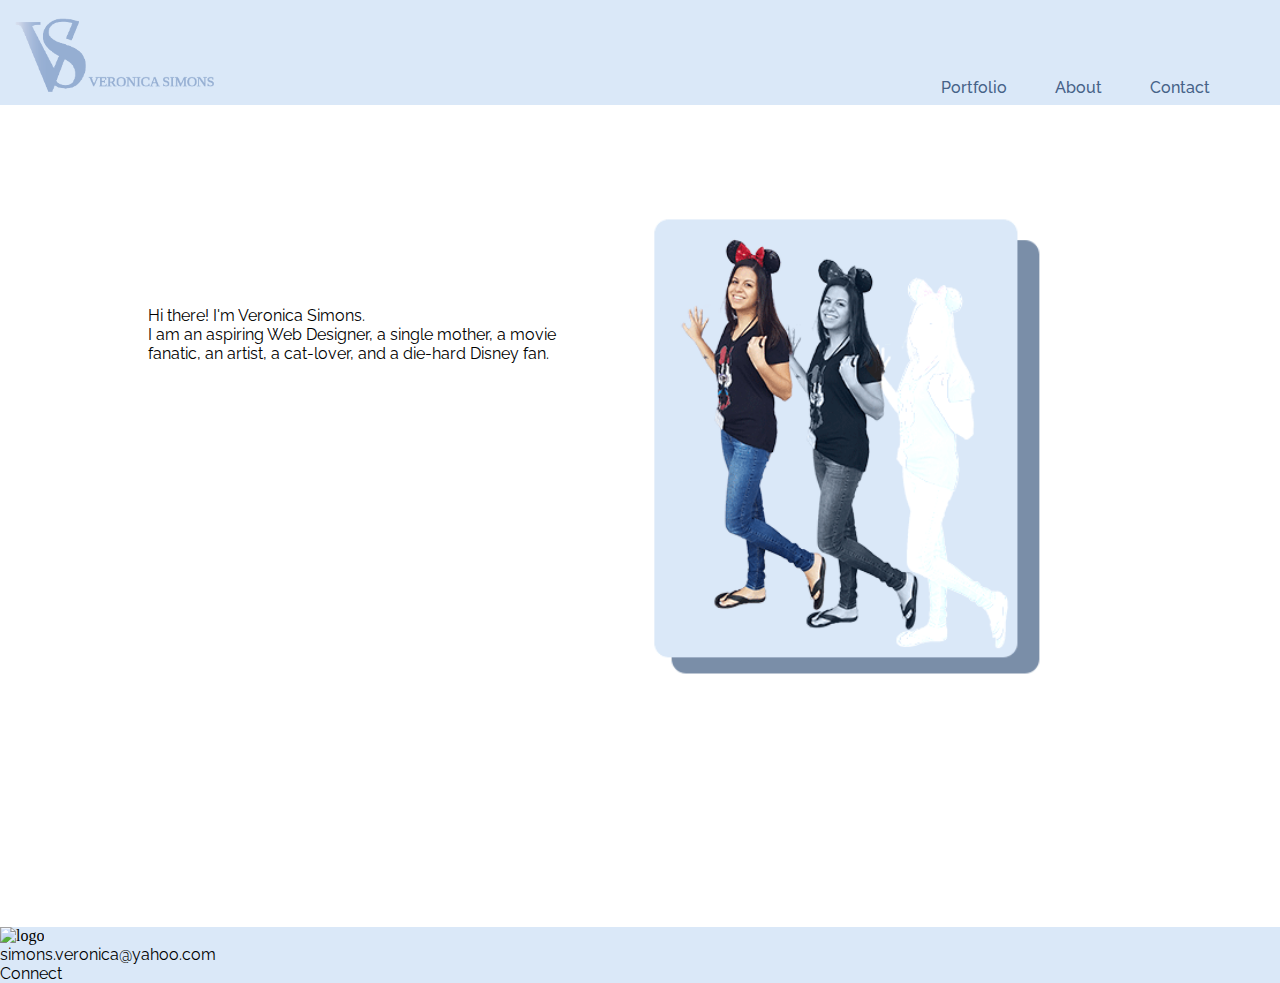
==== index.html @ f8943b0d "Added footer and some css styling for homepage" ====
<!DOCTYPE html>
<html lang="en" dir="ltr">
  <head>
    <meta charset="utf-8">
    <title>Veronica Simons' Website</title>

    <!--Stylesheet----------------------------->
    <link href="css/styles.css" type="text/css" rel="stylesheet" />

    <!--Favicon-------------------------------->
    <link rel="icon" type="image/ico" href="images/vs-icon.ico" />
    <link rel="icon" type="image/png" href="images/vs-icon.png" />

    <!--FontAwesome-------------------------------->
    <script defer src="https://use.fontawesome.com/releases/v5.15.2/js/all.js" integrity="sha384-vuFJ2JiSdUpXLKGK+tDteQZBqNlMwAjhZ3TvPaDfN9QmbPb7Q8qUpbSNapQev3YF" crossorigin="anonymous"></script>

    <!--Google Fonts-------------------------------->
    <link rel="preconnect" href="https://fonts.gstatic.com">
    <link href="https://fonts.googleapis.com/css2?family=Pacifico&family=Raleway:ital,wght@0,400;0,500;0,600;0,700;0,800;1,800&family=Tinos&display=swap" rel="stylesheet">

  </head>

  <body>
    <header>
      <div class="logo-top">
        <a href="index.html"><img src="images/simons-logo2.png" alt="logo" title="VS Logo" width="200" /></a>
      </div>

      <nav class="menu">
        <ul>
          <li class="menu-item"><a href="portfolio.html">Portfolio</a>
            <ul class="sub-menu">
              <li class="menu-item"><a href="illustrator.html">Illustrator</a></li>
              <li class="menu-item"><a href="photoshop.html">Photoshop</a></li>
              <li class="menu-item"><a href="indesign.html">InDesign</a></li>
            </ul>
          </li>
          <li class="menu-item"><a href="about.html">About</a></li>
          <li class="menu-item"><a href="contact.html">Contact</a></li>
        </ul>
      </nav>
    </header>

    <main>
      <div class="container">
        <section>
          <div class="me-right-half">
            <img src="images/me-home.png" alt="Me" title="Me">
          </div>

          <div class="left-half">
            <p>Hi there! I'm Veronica Simons. <br />
              I am an aspiring Web Designer, a single mother, a movie fanatic, an artist, a cat-lover, and a die-hard Disney fan.
            </p>
          </div>

        </section>
      </div> <!--container------->

    </main>


    <footer>
      <img src="images/vs.png" alt="logo" title="VS" width="40">

      <p>simons.veronica@yahoo.com</p>
      <p>Connect</p>
    </footer>

  </body>
</html>
---- css/styles.css ----
/*Universal Styling*****************/

* {
  margin:0;
  padding:0;
  border:0;
}

h1 {
  font-family: 'Pacifico', cursive;
}

p,
a {
  font-family: 'Raleway', sans-serif;
}

.container {
    max-width: 1024px;
    margin: auto;
}

main {
    min-height: 80vh;
    margin: 4%;
}

 /*Header Styling*******************/

header {
    background-color: #DAE8F8;
    padding: 18px 15px 2px;
}

.logo-top {
    display: inline-block;
    width: 30%;
}

header nav {
    display: inline-block;
    width: 67%;
    text-align: right;
}


/*Menu Styling***********************/

.menu ul {
    list-style: none;
}

.menu >ul >li {
    display: inline-block;
    margin-bottom: 1px;
    position: relative;
    vertical-align: top;
}

.menu ul li a {
    color: #466288;
    display: block;
    margin: 0px 20px;
    padding: 0px 2px 5px;
    text-decoration: none;
    font-weight: 500;
    transition: .2s;
}

.menu ul li a:hover {
    color: #f2985b;
    transition: .2s
}

.sub-menu {
    display: none;
}

.menu-item:hover .sub-menu {
    display: block;
    position: absolute;
    width: 100%;
    padding: 7px 8px 5px 1px;
    top: 27px;
    background: #dae8f8;
}

header nav a:hover {
    border-bottom: 2px solid #f2985b;
    transition: .2s;
}

/*Homepage Styling*************************/

.me-right-half,
.left-half {
    width: 45%;
    display: inline-block;
}

.me-right-half img {
    width: 100%;
}

.left-half {
    vertical-align: top;
    padding: 150px 20px;
    float: left;
}

/*Footer Styling******************************/

footer {
    background: #dae8f8;
}
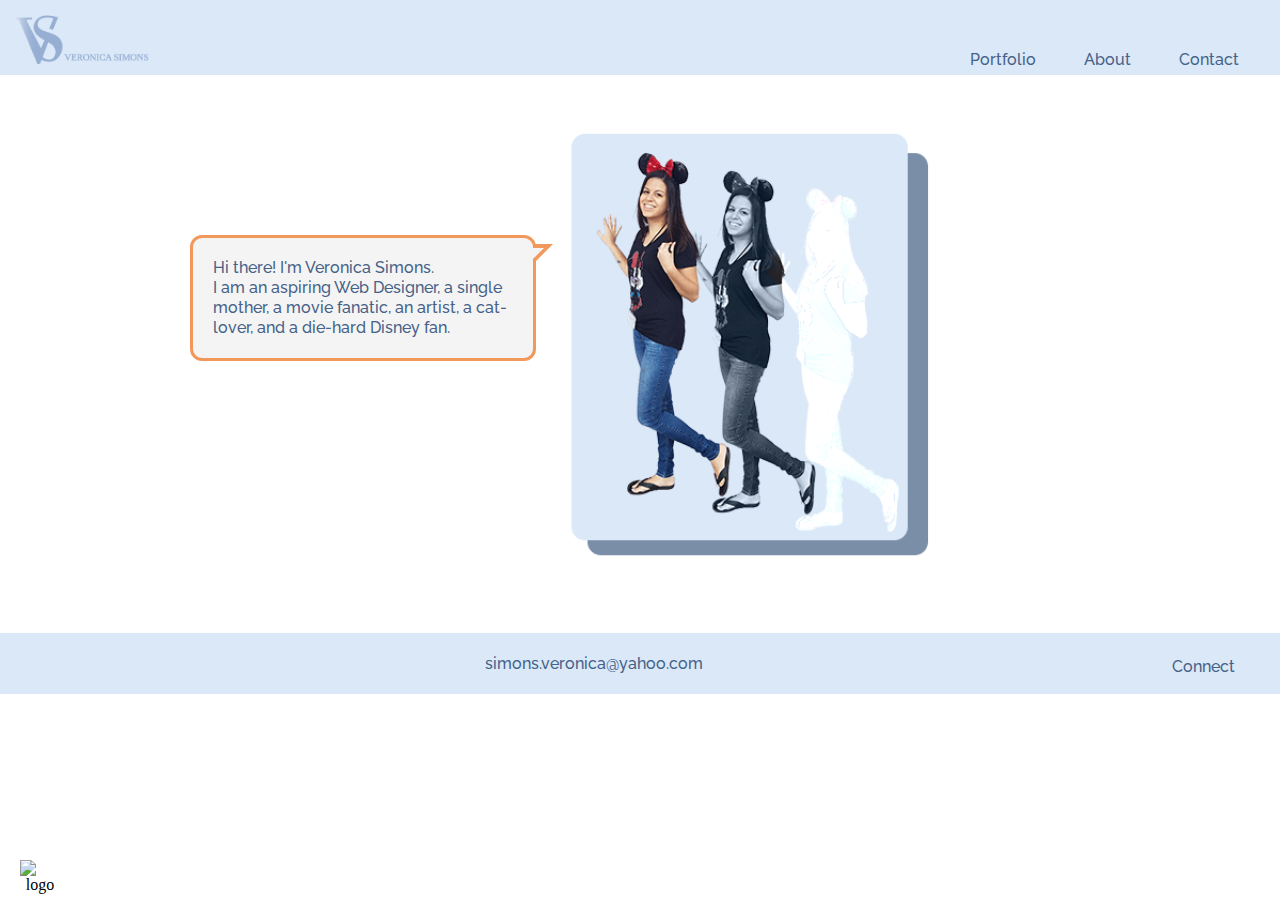
==== commit 023bf2d8: "Added speech bubble" ====
--- a/index.html
+++ b/index.html
@@ -28,7 +28,7 @@
 
       <nav class="menu">
         <ul>
-          <li class="menu-item"><a href="portfolio.html">Portfolio</a>
+          <li class="menu-item"><a href="portfolio.html">Portfolio <i class="fas fa-angle-down"></i></a>
             <ul class="sub-menu">
               <li class="menu-item"><a href="illustrator.html">Illustrator</a></li>
               <li class="menu-item"><a href="photoshop.html">Photoshop</a></li>
@@ -45,13 +45,13 @@
       <div class="container">
         <section>
           <div class="me-right-half">
-            <img src="images/me-home.png" alt="Me" title="Me">
+            <img src="images/me-home.png" alt="Me" title="Me"/>
           </div>
 
           <div class="left-half">
-            <p>Hi there! I'm Veronica Simons. <br />
-              I am an aspiring Web Designer, a single mother, a movie fanatic, an artist, a cat-lover, and a die-hard Disney fan.
-            </p>
+            <div class="box sb1">Hi there! I'm Veronica Simons. <br />
+            I am an aspiring Web Designer, a single mother, a movie fanatic, an artist, a cat-lover, and a die-hard Disney fan.
+            </div>
           </div>
 
         </section>
@@ -61,10 +61,16 @@
 
 
     <footer>
-      <img src="images/vs.png" alt="logo" title="VS" width="40">
+      <div class="bottom">
 
-      <p>simons.veronica@yahoo.com</p>
-      <p>Connect</p>
+        <img class="logo-bottom" src="images/vs.png" alt="logo" title="VS" width="40"/>
+        <p class="email">simons.veronica@yahoo.com</p>
+        <p class="connect">Connect
+          <a href="https://www.linkedin.com/in/veronica-simons-69b421a3/" target="_blank"><i class="fab fa-linkedin"></i></a>
+          <a href="https://www.pinterest.com/roni318/_saved/" target="_blank"><i class="fab fa-pinterest-square"></i></a>
+          <a href="https://www.instagram.com/ronii_s/" target="_blank"><i class="fab fa-instagram-square"></i></a>
+        </p>
+      </div>
     </footer>
 
   </body>
--- a/css/styles.css
+++ b/css/styles.css
@@ -16,100 +16,191 @@
 }
 
 .container {
-    max-width: 1024px;
-    margin: auto;
-}
-
-main {
-    min-height: 80vh;
-    margin: 4%;
-}
+  max-width: 950px;
+  margin: 0 auto;
+  padding-top: 75px;
+}
+
 
  /*Header Styling*******************/
 
 header {
-    background-color: #DAE8F8;
-    padding: 18px 15px 2px;
+  background-color: #DAE8F8;
+  padding: 15px 15px 0px;
+  position: fixed;
+  width: 100%;
 }
 
 .logo-top {
-    display: inline-block;
-    width: 30%;
+  display: inline-block;
+  width: 30%;
+}
+
+.logo-top img {
+  width: 35%;
 }
 
 header nav {
-    display: inline-block;
-    width: 67%;
-    text-align: right;
+  display: inline-block;
+  width: 67%;
+  text-align: right;
 }
 
 
 /*Menu Styling***********************/
 
 .menu ul {
-    list-style: none;
+  list-style: none;
 }
 
 .menu >ul >li {
-    display: inline-block;
-    margin-bottom: 1px;
-    position: relative;
-    vertical-align: top;
+  display: inline-block;
+  margin-bottom: 1px;
+  position: relative;
+  vertical-align: top;
 }
 
 .menu ul li a {
-    color: #466288;
-    display: block;
-    margin: 0px 20px;
-    padding: 0px 2px 5px;
-    text-decoration: none;
-    font-weight: 500;
-    transition: .2s;
+  color: #466288;
+  display: inline-block;
+  margin: 0px 20px;
+  padding: 0px 2px 5px;
+  text-decoration: none;
+  font-weight: 500;
+  transition: .2s;
 }
 
 .menu ul li a:hover {
-    color: #f2985b;
-    transition: .2s
+  color: #f2985b;
+  transition: .2s
 }
 
 .sub-menu {
-    display: none;
+  display: none;
 }
 
 .menu-item:hover .sub-menu {
-    display: block;
-    position: absolute;
-    width: 100%;
-    padding: 7px 8px 5px 1px;
-    top: 27px;
-    background: #dae8f8;
+  display: block;
+  position: absolute;
+  width: 100%;
+  padding: 0px 8px 5px 1px;
+  top: 36px;
+  background: #dae8f8;
 }
 
 header nav a:hover {
-    border-bottom: 2px solid #f2985b;
-    transition: .2s;
+  border-bottom: 2px solid #f2985b;
+  transition: .2s;
+}
+
+.menu svg {
+  position: relative;
+  top: 2px;
+  left: 1px;
 }
 
 /*Homepage Styling*************************/
 
 .me-right-half,
 .left-half {
-    width: 45%;
-    display: inline-block;
+  width: 45%;
+  display: inline-block;
 }
 
 .me-right-half img {
-    width: 100%;
+  width: 100%;
 }
 
 .left-half {
-    vertical-align: top;
-    padding: 150px 20px;
-    float: left;
+  padding: 110px 25px;
+  float: left;
+  width: 35%;
+  line-height: 20px;
+}
+
+/*Speech Bubble Styling*************************/
+
+.box {
+  width: 300px;
+  margin: 50px auto;
+  background: #f5f4f4;
+  padding: 20px;
+  text-align: left;
+  font-weight: 500;
+  color: #466288;
+  font-family: 'Raleway', sans-serif;
+  position: relative;
+  border-color: #f2985b;
+  border-width: medium;
+  border-style: solid;
+  border-radius: 12px;
+}
+
+.sb1:before {
+  content: " ";
+  width: 0px;
+  height: 0px;
+  position: absolute;
+  border-left: 10px solid #f2985b;
+  border-right: 10px solid transparent;
+  border-top: 10px solid #f2985b;
+  border-bottom: 10px solid transparent;
+  right: -20px;
+  top: 6px;
+}
+
+.sb1:after {
+  content: " ";
+  width: 0px;
+  height: 0px;
+  position: absolute;
+  border-left: 7px solid #f5f4f4;
+  border-right: 7px solid transparent;
+  border-top: 7px solid #f5f4f4;
+  border-bottom: 7px solid transparent;
+  right: -11px;
+  top: 10px;
 }
 
 /*Footer Styling******************************/
 
 footer {
-    background: #dae8f8;
-}
+  background: #dae8f8;
+  width: 100%;
+}
+
+footer p {
+  display: inline-block;
+  text-align: center;
+  color: #466288;
+  font-weight: 500;
+}
+
+footer a {
+  color: #466288;
+  margin: 0 5px;
+  font-size: 19px;
+  transition: .2s;
+}
+
+footer a:hover {
+  color: #f2985b;
+  transition: .2s;
+}
+
+.bottom {
+  text-align: center;
+  padding: 21px 15px;
+}
+
+.logo-bottom {
+  float: left;
+  position: absolute;
+  left: 20px;
+  bottom: 2px;
+  padding: 4px 0px;
+}
+
+.connect {
+  float: right;
+}
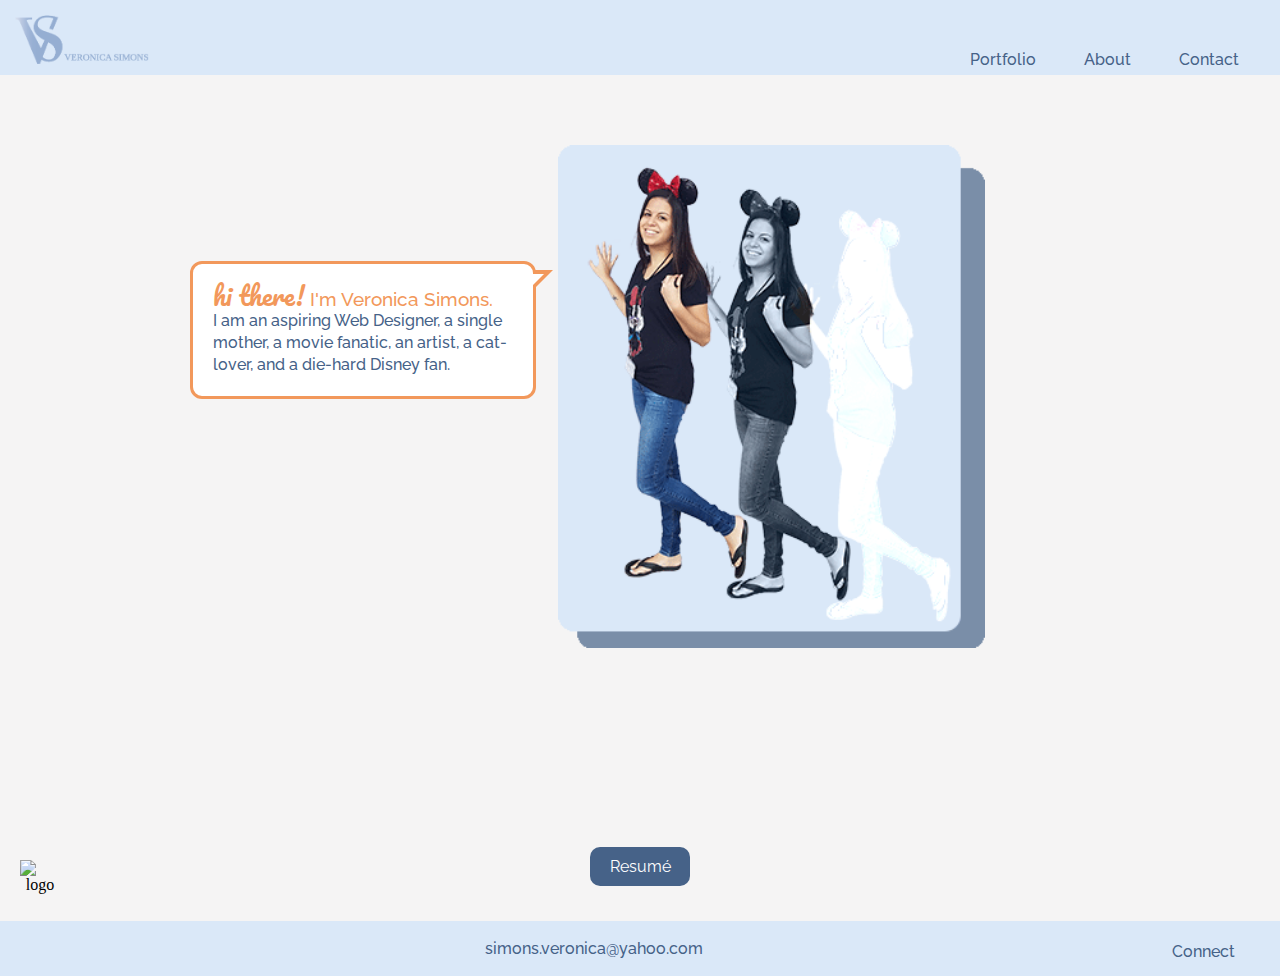
==== commit 577bcbef: "Updated Head and Header to every page" ====
--- a/index.html
+++ b/index.html
@@ -49,13 +49,17 @@
           </div>
 
           <div class="left-half">
-            <div class="box sb1">Hi there! I'm Veronica Simons. <br />
+            <div class="box sb1"><span>hi there!</span> I'm Veronica Simons. <br />
             I am an aspiring Web Designer, a single mother, a movie fanatic, an artist, a cat-lover, and a die-hard Disney fan.
             </div>
           </div>
 
         </section>
       </div> <!--container------->
+
+      <div class="button">
+        <p>Resumé</p>
+      </div>
 
     </main>
 
--- a/css/styles.css
+++ b/css/styles.css
@@ -18,9 +18,13 @@
 .container {
   max-width: 950px;
   margin: 0 auto;
-  padding-top: 75px;
-}
-
+  padding-top: 110px;
+  min-height: 78vh;
+}
+
+main {
+  background-color: #f5f4f4;
+}
 
  /*Header Styling*******************/
 
@@ -83,8 +87,8 @@
   display: block;
   position: absolute;
   width: 100%;
-  padding: 0px 8px 5px 1px;
-  top: 36px;
+  padding: 5px 1px 8px 0px;
+  top: 25px;
   background: #dae8f8;
 }
 
@@ -99,31 +103,12 @@
   left: 1px;
 }
 
-/*Homepage Styling*************************/
-
-.me-right-half,
-.left-half {
-  width: 45%;
-  display: inline-block;
-}
-
-.me-right-half img {
-  width: 100%;
-}
-
-.left-half {
-  padding: 110px 25px;
-  float: left;
-  width: 35%;
-  line-height: 20px;
-}
-
 /*Speech Bubble Styling*************************/
 
 .box {
   width: 300px;
-  margin: 50px auto;
-  background: #f5f4f4;
+  margin: 41px auto;
+  background: #ffffff;
   padding: 20px;
   text-align: left;
   font-weight: 500;
@@ -134,6 +119,7 @@
   border-width: medium;
   border-style: solid;
   border-radius: 12px;
+  line-height: 22px;
 }
 
 .sb1:before {
@@ -154,14 +140,57 @@
   width: 0px;
   height: 0px;
   position: absolute;
-  border-left: 7px solid #f5f4f4;
+  border-left: 7px solid #fff;
   border-right: 7px solid transparent;
-  border-top: 7px solid #f5f4f4;
+  border-top: 7px solid #fff;
   border-bottom: 7px solid transparent;
   right: -11px;
   top: 10px;
 }
 
+.box:first-line {
+  color: #f2985b;
+  font-size: 19px;
+}
+
+span {
+  font-family: 'pacifico';
+  font-size: 26px;
+}
+
+/*Homepage Styling*************************/
+
+.me-right-half,
+.left-half {
+  width: 45%;
+  display: inline-block;
+}
+
+.me-right-half img {
+  width: 100%;
+  padding: 35px 0 0 10px;
+}
+
+.left-half {
+  padding: 110px 25px;
+  float: left;
+  width: 35%;
+}
+
+.button {
+  padding: 35px 0;
+}
+
+.button p {
+    margin: 0 auto;
+    text-align: center;
+    max-width: 60px;
+    background-color: #466288;
+    color: white;
+    padding: 10px 20px;
+    border-radius: 10px;
+}
+
 /*Footer Styling******************************/
 
 footer {
@@ -190,7 +219,7 @@
 
 .bottom {
   text-align: center;
-  padding: 21px 15px;
+  padding: 18px 15px;
 }
 
 .logo-bottom {
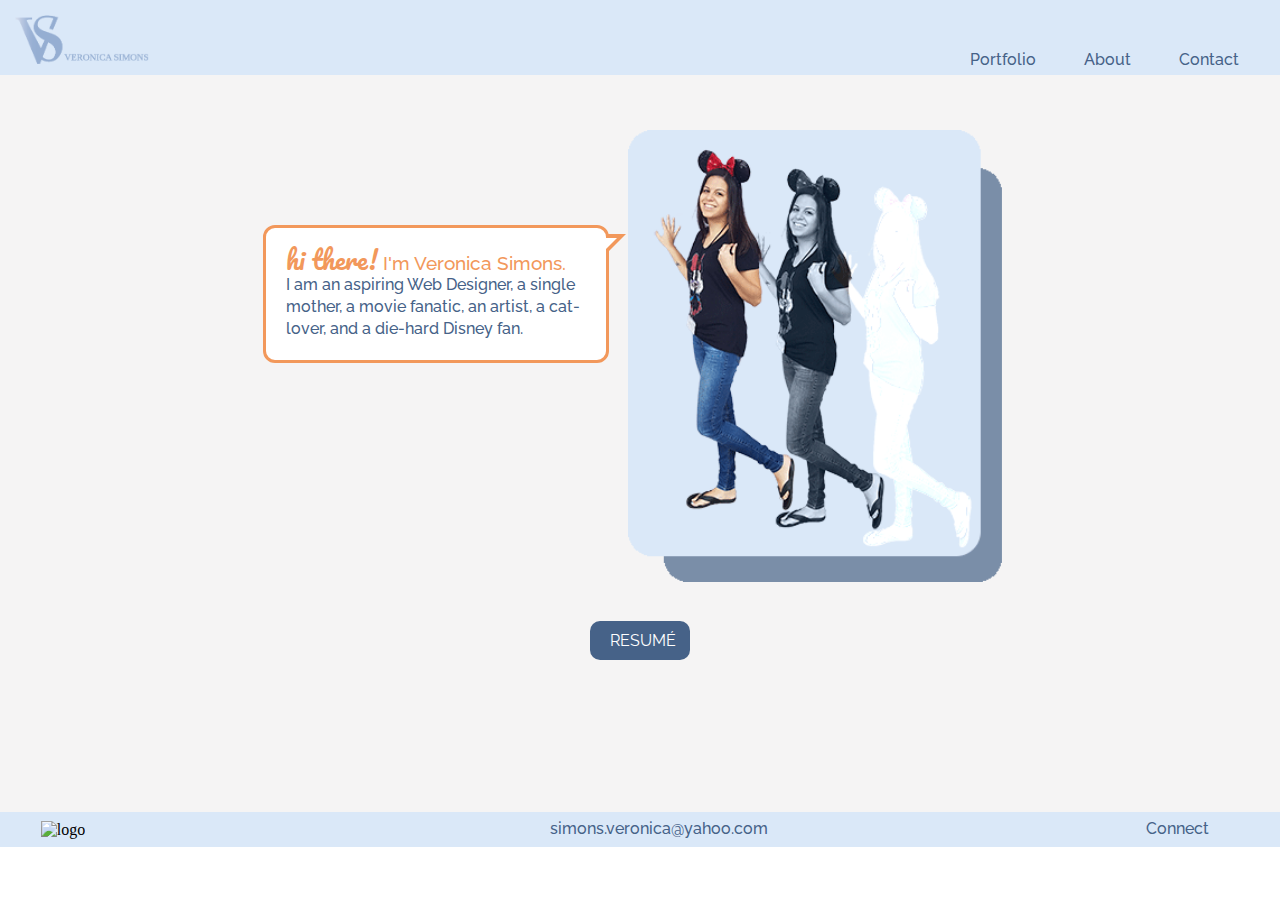
==== commit 3a180884: "Added images and footer" ====
--- a/index.html
+++ b/index.html
@@ -55,25 +55,30 @@
           </div>
 
         </section>
+
+        <div class="button">
+          <p>Resumé</p>
+        </div>
+
       </div> <!--container------->
-
-      <div class="button">
-        <p>Resumé</p>
-      </div>
 
     </main>
 
 
     <footer>
       <div class="bottom">
+        <div class="logo-bottom">
+          <img src="images/vs.png" alt="logo" title="VS" width="40"/>
+        </div>
 
-        <img class="logo-bottom" src="images/vs.png" alt="logo" title="VS" width="40"/>
-        <p class="email">simons.veronica@yahoo.com</p>
-        <p class="connect">Connect
-          <a href="https://www.linkedin.com/in/veronica-simons-69b421a3/" target="_blank"><i class="fab fa-linkedin"></i></a>
-          <a href="https://www.pinterest.com/roni318/_saved/" target="_blank"><i class="fab fa-pinterest-square"></i></a>
-          <a href="https://www.instagram.com/ronii_s/" target="_blank"><i class="fab fa-instagram-square"></i></a>
-        </p>
+          <p class="email">simons.veronica@yahoo.com</p>
+          
+          <p class="connect">Connect
+            <a href="https://www.linkedin.com/in/veronica-simons-69b421a3/" target="_blank"><i class="fab fa-linkedin"></i></a>
+            <a href="https://www.pinterest.com/roni318/_saved/" target="_blank"><i class="fab fa-pinterest-square"></i></a>
+            <a href="https://www.instagram.com/ronii_s/" target="_blank"><i class="fab fa-instagram-square"></i></a>
+          </p>
+
       </div>
     </footer>
 
--- a/css/styles.css
+++ b/css/styles.css
@@ -1,4 +1,4 @@
-/*Universal Styling*****************/
+/*Universal Styling****************************************************/
 
 * {
   margin:0;
@@ -8,6 +8,7 @@
 
 h1 {
   font-family: 'Pacifico', cursive;
+  color: #f2985b;
 }
 
 p,
@@ -102,6 +103,53 @@
   top: 2px;
   left: 1px;
 }
+
+/*Footer Styling******************************/
+
+footer {
+  background: #dae8f8;
+  width: 100%;
+}
+
+footer p {
+  display: inline-block;
+  text-align: center;
+  color: #466288;
+  font-weight: 500;
+  width: 30%;
+}
+
+footer a {
+  color: #466288;
+  margin: 0 5px;
+  font-size: 19px;
+  transition: .2s;
+}
+
+footer a:hover {
+  color: #f2985b;
+  transition: .2s;
+}
+
+.bottom {
+  text-align: center;
+  padding: 4px 0px;
+}
+
+.logo-bottom {
+  padding: 4px 0px;
+  width: 33%;
+  display: inline-block;
+  text-align: left;
+  vertical-align: middle;
+}
+
+.connect {
+  float: none;
+  text-align: right;
+}
+
+/*Home-page-Styling**************************************************/
 
 /*Speech Bubble Styling*************************/
 
@@ -158,23 +206,25 @@
   font-size: 26px;
 }
 
-/*Homepage Styling*************************/
-
-.me-right-half,
+/*Main-Homepage Styling*************************/
+
+.me-right-half, .left-half {
+  display: inline-block;
+  width: 45%;
+  margin-right: 70px;
+}
+
+.me-right-half img {
+  width: 90%;
+  padding: 20px 0 0 10px;
+}
+
 .left-half {
-  width: 45%;
-  display: inline-block;
-}
-
-.me-right-half img {
-  width: 100%;
-  padding: 35px 0 0 10px;
-}
-
-.left-half {
-  padding: 110px 25px;
+  padding: 74px 25px;
   float: left;
   width: 35%;
+  position: relative;
+  left: 73px;
 }
 
 .button {
@@ -182,54 +232,87 @@
 }
 
 .button p {
-    margin: 0 auto;
-    text-align: center;
-    max-width: 60px;
-    background-color: #466288;
-    color: white;
-    padding: 10px 20px;
-    border-radius: 10px;
-}
-
-/*Footer Styling******************************/
-
-footer {
-  background: #dae8f8;
-  width: 100%;
-}
-
-footer p {
-  display: inline-block;
+  margin: 0 auto;
   text-align: center;
-  color: #466288;
-  font-weight: 500;
-}
-
-footer a {
-  color: #466288;
-  margin: 0 5px;
-  font-size: 19px;
-  transition: .2s;
-}
-
-footer a:hover {
-  color: #f2985b;
-  transition: .2s;
-}
-
-.bottom {
-  text-align: center;
-  padding: 18px 15px;
-}
-
-.logo-bottom {
+  max-width: 60px;
+  background-color: #466288;
+  color: white;
+  padding: 10px 20px;
+  border-radius: 10px;
+  text-transform: uppercase;
+}
+
+/*Contact-page-Styling**************************************************/
+
+/*Main-Contact Page Styling*************************/
+
+.me-righthalf-contact,
+.left-half-contact {
+  width: 45%;
+  display: inline-block;
+}
+
+.me-righthalf-contact {
+  float: right;
+}
+
+.me-righthalf-contact img {
+  width: 85%;
+  padding: 28px 0 35px 10px;
+}
+
+.left-half-contact {
+  padding: 9px 5px;
   float: left;
-  position: absolute;
-  left: 20px;
-  bottom: 2px;
-  padding: 4px 0px;
-}
-
-.connect {
-  float: right;
-}
+  width: 40%;
+  margin-left: 65px;
+}
+
+.contact-section h1 {
+  padding: 0px 0px 15px;
+  font-size: 35px;
+}
+
+/*Contact Form Styling*************************/
+
+.label_input_wrap {
+  display:block;
+  padding-bottom: 4px;
+}
+
+.contact-form input,
+.contact-form textarea {
+  border: 1px solid #7a8ea8;
+  padding: 8px 11px;
+  border-radius: 4px;
+}
+
+.contact-form {
+  max-width: 500px;
+  color: #466288;
+  font-weight: 500;
+  font-family: 'Raleway';
+}
+
+.contact-form div {
+  margin-bottom: 10px;
+}
+
+.contact-form p {
+  padding-bottom: 4px;
+}
+
+textarea {
+  font-family: 'Raleway';
+}
+
+.submit input {
+  background: #466288;
+  color: white;
+  font-family: 'Raleway';
+  padding: 7px 16px;
+  font-size: 15px;
+  font-weight: 500;
+  border-radius: 4px;
+  text-transform: uppercase;
+}
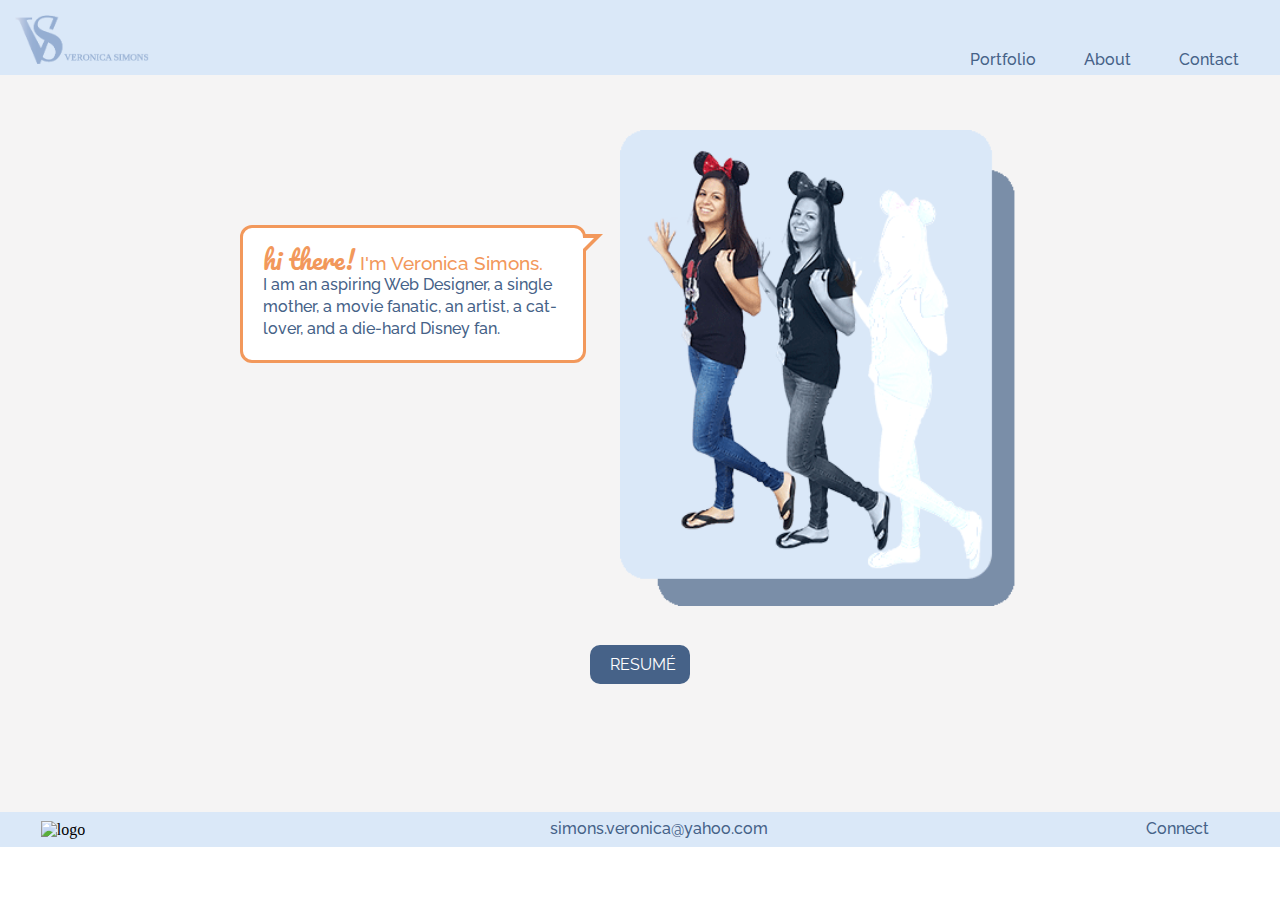
==== commit a6f51efb: "Added images to ai, ps, and id pages" ====
--- a/index.html
+++ b/index.html
@@ -17,6 +17,11 @@
     <!--Google Fonts-------------------------------->
     <link rel="preconnect" href="https://fonts.gstatic.com">
     <link href="https://fonts.googleapis.com/css2?family=Pacifico&family=Raleway:ital,wght@0,400;0,500;0,600;0,700;0,800;1,800&family=Tinos&display=swap" rel="stylesheet">
+
+    <!--Scripts-------------------------------->
+    <script src="scripts/scripts.js" type="text/javascript"></script>
+    <!--Lightbox-------------------------------->
+    <link href="lightbox/src/css/lightbox.css" rel="stylesheet" />
 
   </head>
 
@@ -72,7 +77,7 @@
         </div>
 
           <p class="email">simons.veronica@yahoo.com</p>
-          
+
           <p class="connect">Connect
             <a href="https://www.linkedin.com/in/veronica-simons-69b421a3/" target="_blank"><i class="fab fa-linkedin"></i></a>
             <a href="https://www.pinterest.com/roni318/_saved/" target="_blank"><i class="fab fa-pinterest-square"></i></a>
@@ -82,5 +87,6 @@
       </div>
     </footer>
 
+    <script src="lightbox/src/js/lightbox.js"></script>
   </body>
 </html>
--- a/css/styles.css
+++ b/css/styles.css
@@ -11,13 +11,22 @@
   color: #f2985b;
 }
 
+h2 {
+  color: #f2985b;
+  font-family: 'Raleway', sans-serif;
+  text-transform: uppercase;
+  text-align: center;
+  padding-bottom: 20px;
+  letter-spacing: 1px;
+}
+
 p,
 a {
   font-family: 'Raleway', sans-serif;
 }
 
 .container {
-  max-width: 950px;
+  max-width: 1000px;
   margin: 0 auto;
   padding-top: 110px;
   min-height: 78vh;
@@ -229,11 +238,13 @@
 
 .button {
   padding: 35px 0;
+  max-width: 20%;
+  margin: 0 auto;
+  text-align: center;
 }
 
 .button p {
   margin: 0 auto;
-  text-align: center;
   max-width: 60px;
   background-color: #466288;
   color: white;
@@ -242,6 +253,66 @@
   text-transform: uppercase;
 }
 
+.button a {
+  background-color: #466288;
+  color: white;
+  text-decoration: none;
+  padding: 10px 20px;
+  border-radius: 10px;
+  text-transform: uppercase;
+}
+
+/*Illustrator/Photoshop/InDesign-page-Styling********************************/
+
+.ai-examples, .ps-examples, .ps-eblast, .id-examples {
+  width: 320px;
+  display: inline-block;
+  text-align: center;
+  padding: 23px 10px 0 0;
+  vertical-align: top;
+}
+
+.ai-examples img, .ps-examples img, .id-examples img {
+  width: 320px;
+  height: 320px;
+  object-fit: cover;
+  border-radius: 10px;
+  border: 1px solid #d3d3d38f;
+  transition: .2s;
+}
+
+.ps-eblast img {
+  width: 320px;
+  border-radius: 10px;
+  border: 1px solid #d3d3d38f;
+  transition: .2s;
+}
+
+.ai-examples img:hover,.ps-examples img:hover, .ps-eblast img:hover, .id-examples img:hover {
+  transform: scale(1.2);
+  transition: .2s;
+}
+
+.ai-examples p, .ps-examples p, .ps-eblast p, .id-examples p {
+  color: #466288;
+  font-weight: 500;
+  padding: 8px 0px 32px;
+}
+
+/*About-page-Styling****************************************************/
+
+.about h1 {
+  text-align: right;
+  padding-bottom: 20px;
+  font-size: 40px;
+}
+
+.about-right-half {
+  max-width: 350px;
+  float: right;
+  line-height: 22px;
+}
+
 /*Contact-page-Styling**************************************************/
 
 /*Main-Contact Page Styling*************************/
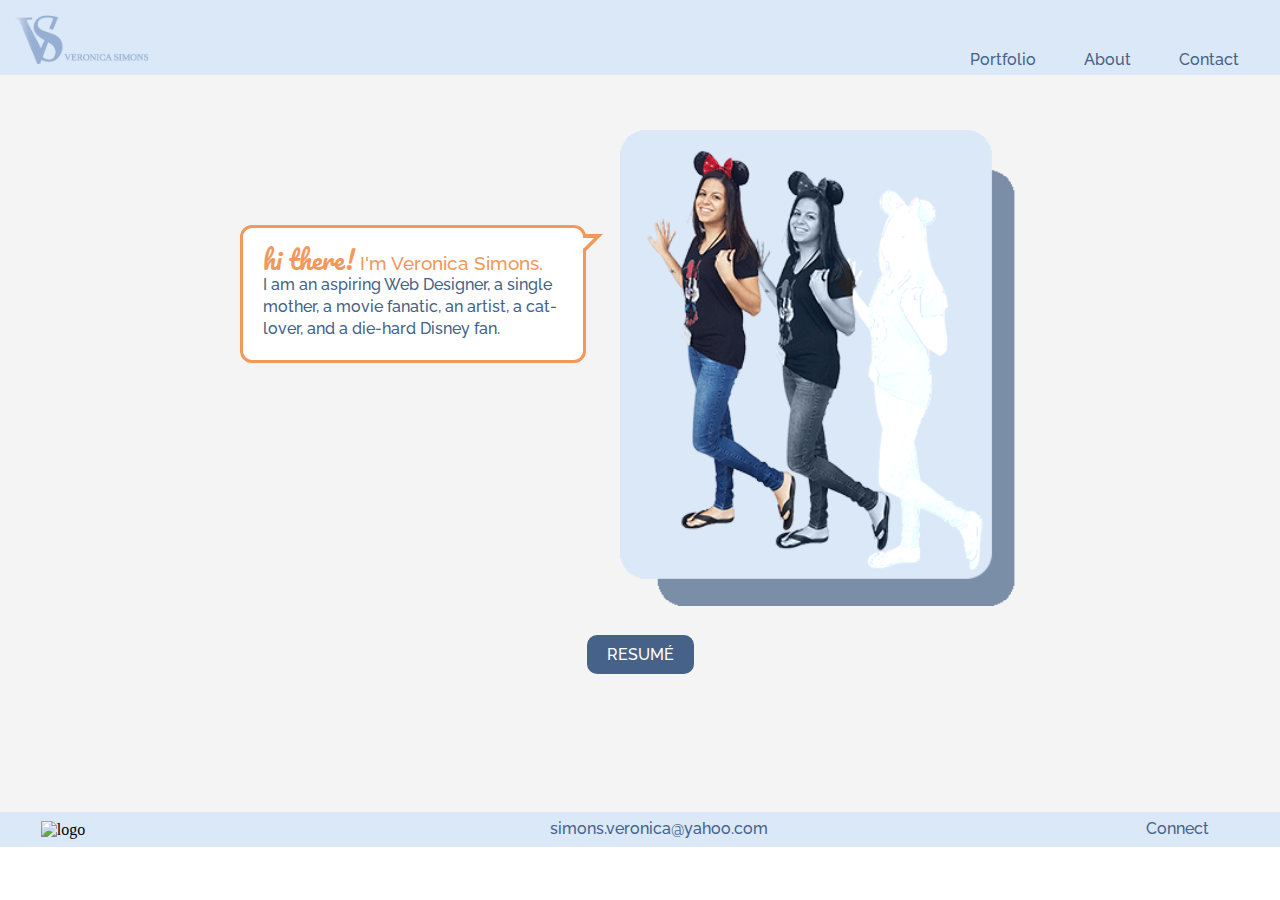
==== commit 80b950d9: "Added content to process contact form" ====
--- a/index.html
+++ b/index.html
@@ -62,7 +62,7 @@
         </section>
 
         <div class="button">
-          <p>Resumé</p>
+          <a href="images/resume.pdf" target="_blank">Resumé</a>
         </div>
 
       </div> <!--container------->
--- a/css/styles.css
+++ b/css/styles.css
@@ -111,6 +111,29 @@
   position: relative;
   top: 2px;
   left: 1px;
+}
+
+/*Button Styling******************************/
+
+.button {
+  padding: 35px 0;
+  max-width: 20%;
+  margin: 0 auto;
+  text-align: center;
+}
+
+.button a {
+  background-color: #466288;
+  color: white;
+  text-decoration: none;
+  padding: 10px 20px;
+  border-radius: 10px;
+  text-transform: uppercase;
+  font-weight: 500;
+}
+
+.button a:hover {
+  color: #f2985b;
 }
 
 /*Footer Styling******************************/
@@ -236,45 +259,19 @@
   left: 73px;
 }
 
-.button {
-  padding: 35px 0;
-  max-width: 20%;
-  margin: 0 auto;
+/*Illustrator/Photoshop/InDesign-page-Styling********************************/
+
+.ai-examples, .ps-examples, .ps-eblast, .id-examples, .portfolio-examples {
+  width: 310px;
+  display: inline-block;
   text-align: center;
-}
-
-.button p {
-  margin: 0 auto;
-  max-width: 60px;
-  background-color: #466288;
-  color: white;
-  padding: 10px 20px;
-  border-radius: 10px;
-  text-transform: uppercase;
-}
-
-.button a {
-  background-color: #466288;
-  color: white;
-  text-decoration: none;
-  padding: 10px 20px;
-  border-radius: 10px;
-  text-transform: uppercase;
-}
-
-/*Illustrator/Photoshop/InDesign-page-Styling********************************/
-
-.ai-examples, .ps-examples, .ps-eblast, .id-examples {
-  width: 320px;
-  display: inline-block;
-  text-align: center;
-  padding: 23px 10px 0 0;
+  padding: 40px 10px 0;
   vertical-align: top;
 }
 
-.ai-examples img, .ps-examples img, .id-examples img {
-  width: 320px;
-  height: 320px;
+.ai-examples img, .ps-examples img, .id-examples img, .portfolio-examples img {
+  width: 310px;
+  height: 310px;
   object-fit: cover;
   border-radius: 10px;
   border: 1px solid #d3d3d38f;
@@ -282,7 +279,7 @@
 }
 
 .ps-eblast img {
-  width: 320px;
+  width: 310px;
   border-radius: 10px;
   border: 1px solid #d3d3d38f;
   transition: .2s;
@@ -299,20 +296,88 @@
   padding: 8px 0px 32px;
 }
 
+/*Portfolio-page-Styling********************************/
+
+.portfolio-examples img {
+  opacity: 60%;
+}
+
+.portfolio-examples img:hover {
+  opacity: 100%;
+}
+
+.portfolio-examples p {
+  text-transform: uppercase;
+  color: #466288;
+  font-weight: 500;
+  padding: 8px 0 32px;
+  transition: .2s;
+}
+
+.portfolio-examples p:hover {
+  color: #f2985b;
+  transition: .2s;
+}
+
+.portfolio-examples a {
+  text-decoration: none;
+}
+
 /*About-page-Styling****************************************************/
 
 .about h1 {
   text-align: right;
-  padding-bottom: 20px;
+  padding: 35px 0 15px;
   font-size: 40px;
+  margin-right: 106px;
 }
 
 .about-right-half {
-  max-width: 350px;
+  max-width: 342px;
   float: right;
   line-height: 22px;
-}
-
+  background: #dae8f8;
+  padding: 15px;
+  border-radius: 22px;
+  color: #466288;
+}
+
+.about-left-half img {
+    border-radius: 22px;
+    border: 6px solid #f2985b;
+}
+
+.about-me, .about-train, .about-me-izzy, .about-me-izzy2 {
+    position: absolute;
+}
+
+.about-me-izzy2 img {
+    width: 126px;
+}
+
+.about-me-izzy2 {
+    left: 161px;
+    top: 178px;
+}
+
+.about-train {
+    left: 311px;
+    top: 178px;
+}
+
+.about-me-izzy {
+    bottom: 115px;
+    left: 161px;
+}
+
+.about-me {
+    left: 431px;
+    bottom: 115px;
+}
+
+.about-me img {
+    width: 130px;
+}
 /*Contact-page-Styling**************************************************/
 
 /*Main-Contact Page Styling*************************/
@@ -387,3 +452,7 @@
   border-radius: 4px;
   text-transform: uppercase;
 }
+
+.submit input:hover {
+  color: #f2985b;
+}
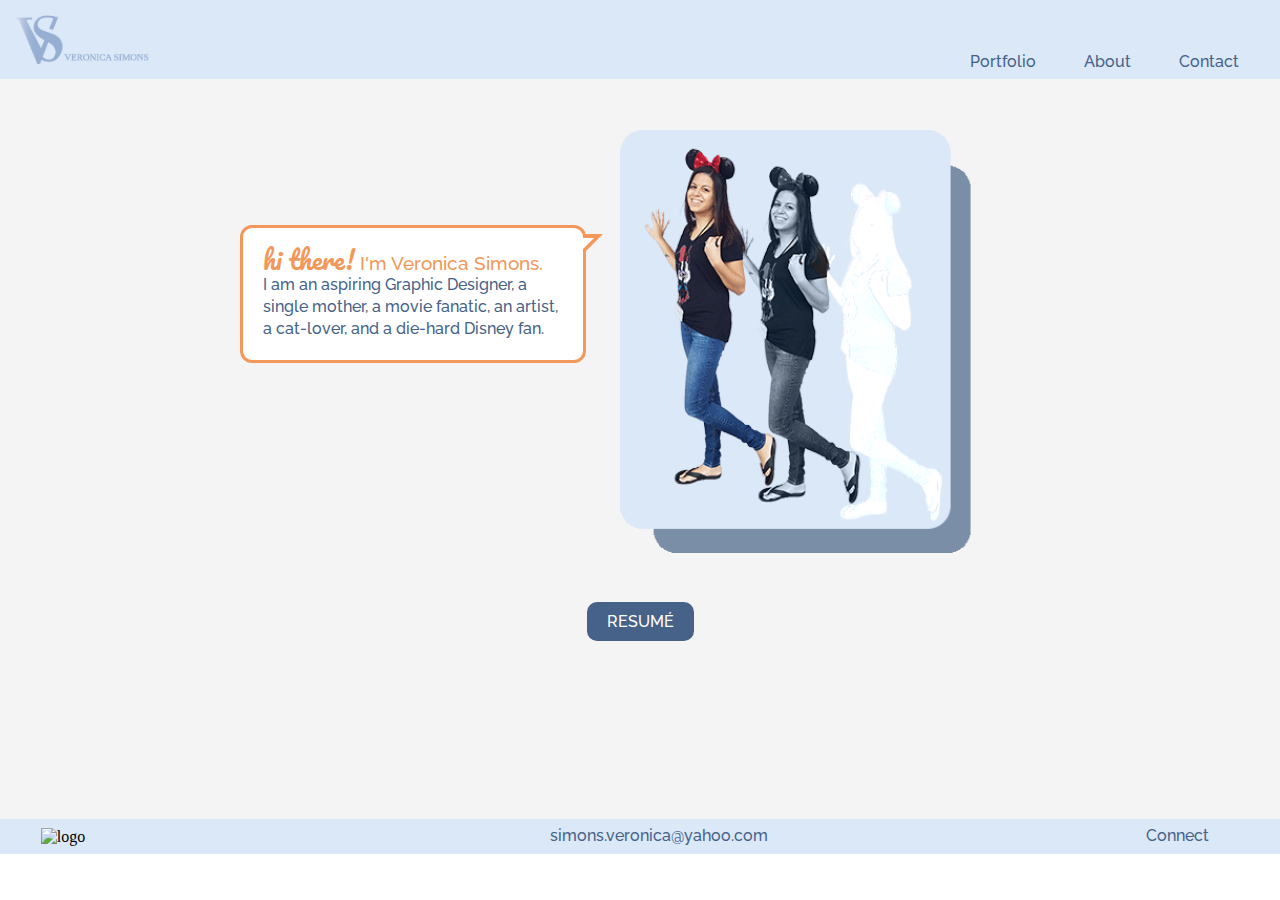
==== commit bea6e45a: "added/fixed content" ====
--- a/index.html
+++ b/index.html
@@ -1,7 +1,20 @@
 <!DOCTYPE html>
 <html lang="en" dir="ltr">
   <head>
+    <!-- Global site tag (gtag.js) - Google Analytics -->
+    <script async src="https://www.googletagmanager.com/gtag/js?id=G-TYWG74H8RS"></script>
+    <script>
+      window.dataLayer = window.dataLayer || [];
+      function gtag(){dataLayer.push(arguments);}
+      gtag('js', new Date());
+
+      gtag('config', 'G-TYWG74H8RS');
+    </script>
+
     <meta charset="utf-8">
+    <meta name="keywords" content="portfolio graphic design adobe illustrator photoshop indesign web design" />
+    <meta name="description" content="View my portfolio of Adobe Illustrator, Photoshop and InDesign work" />
+
     <title>Veronica Simons' Website</title>
 
     <!--Stylesheet----------------------------->
@@ -55,7 +68,7 @@
 
           <div class="left-half">
             <div class="box sb1"><span>hi there!</span> I'm Veronica Simons. <br />
-            I am an aspiring Web Designer, a single mother, a movie fanatic, an artist, a cat-lover, and a die-hard Disney fan.
+            I am an aspiring Graphic Designer, a single mother, a movie fanatic, an artist, a cat-lover, and a die-hard Disney fan.
             </div>
           </div>
 
--- a/css/styles.css
+++ b/css/styles.css
@@ -9,6 +9,7 @@
 h1 {
   font-family: 'Pacifico', cursive;
   color: #f2985b;
+  padding-bottom: 15px;
 }
 
 h2 {
@@ -16,8 +17,13 @@
   font-family: 'Raleway', sans-serif;
   text-transform: uppercase;
   text-align: center;
-  padding-bottom: 20px;
+  font-size: 28px;
+  padding: 15px 0 10px;
   letter-spacing: 1px;
+  max-width: 400px;
+  margin: 0 auto;
+  position: relative;
+  top: 25px;
 }
 
 p,
@@ -28,8 +34,8 @@
 .container {
   max-width: 1000px;
   margin: 0 auto;
-  padding-top: 110px;
-  min-height: 78vh;
+  padding: 110px 0 34px;
+  min-height: 75vh;
 }
 
 main {
@@ -69,7 +75,7 @@
 
 .menu >ul >li {
   display: inline-block;
-  margin-bottom: 1px;
+  margin-bottom: 3px;
   position: relative;
   vertical-align: top;
 }
@@ -78,10 +84,15 @@
   color: #466288;
   display: inline-block;
   margin: 0px 20px;
-  padding: 0px 2px 5px;
+  padding: 2px 2px 5px;
   text-decoration: none;
   font-weight: 500;
   transition: .2s;
+}
+
+.menu ul li a.active {
+  color: #f2985b;
+  border-bottom: 4px solid;
 }
 
 .menu ul li a:hover {
@@ -98,12 +109,12 @@
   position: absolute;
   width: 100%;
   padding: 5px 1px 8px 0px;
-  top: 25px;
+  top: 28px;
   background: #dae8f8;
 }
 
 header nav a:hover {
-  border-bottom: 2px solid #f2985b;
+  border-bottom: 4px solid #f2985b;
   transition: .2s;
 }
 
@@ -116,7 +127,7 @@
 /*Button Styling******************************/
 
 .button {
-  padding: 35px 0;
+  padding:25px 0 10px;
   max-width: 20%;
   margin: 0 auto;
   text-align: center;
@@ -247,8 +258,8 @@
 }
 
 .me-right-half img {
-  width: 90%;
-  padding: 20px 0 0 10px;
+  width: 80%;
+  padding: 20px 0 30px 10px;
 }
 
 .left-half {
@@ -265,16 +276,17 @@
   width: 310px;
   display: inline-block;
   text-align: center;
-  padding: 40px 10px 0;
+  padding: 55px 10px 0;
   vertical-align: top;
 }
 
-.ai-examples img, .ps-examples img, .id-examples img, .portfolio-examples img {
+.ai-examples img, .ps-examples img, .id-examples img {
   width: 310px;
   height: 310px;
   object-fit: cover;
   border-radius: 10px;
   border: 1px solid #d3d3d38f;
+  opacity: 60%;
   transition: .2s;
 }
 
@@ -282,11 +294,12 @@
   width: 310px;
   border-radius: 10px;
   border: 1px solid #d3d3d38f;
+  opacity: 60%;
   transition: .2s;
 }
 
 .ai-examples img:hover,.ps-examples img:hover, .ps-eblast img:hover, .id-examples img:hover {
-  transform: scale(1.2);
+  opacity:100%;
   transition: .2s;
 }
 
@@ -299,11 +312,11 @@
 /*Portfolio-page-Styling********************************/
 
 .portfolio-examples img {
-  opacity: 60%;
-}
-
-.portfolio-examples img:hover {
-  opacity: 100%;
+  width: 310px;
+  height: 310px;
+  object-fit: cover;
+  border-radius: 10px;
+  border: 1px solid #d3d3d38f;
 }
 
 .portfolio-examples p {
@@ -323,11 +336,12 @@
   text-decoration: none;
 }
 
+
 /*About-page-Styling****************************************************/
 
 .about h1 {
   text-align: right;
-  padding: 35px 0 15px;
+  padding: 40px 0 15px;
   font-size: 40px;
   margin-right: 106px;
 }
@@ -340,43 +354,59 @@
   padding: 15px;
   border-radius: 22px;
   color: #466288;
+  position: relative;
+  box-shadow: 10px 10px 1px 1px #7a8ea8;
+}
+
+.about-left-half {
+  position: relative;
+  max-width: 500px;
+  bottom: 80px;
+}
+
+.about-right-half,
+.about-left-half,
+.about .button {
+  width: 41%;
+  display: inline-block;
+  vertical-align: middle;
 }
 
 .about-left-half img {
-    border-radius: 22px;
-    border: 6px solid #f2985b;
+  border-radius: 22px;
+  border: 6px solid #f2985b;
 }
 
 .about-me, .about-train, .about-me-izzy, .about-me-izzy2 {
-    position: absolute;
+  display: inline-block;
+}
+
+.about-me img {
+  width: 100%;
+  max-width: 124px;
+}
+
+.about-train img {
+  width: 100%;
+  max-width: 249px;
+}
+
+.about-me-izzy img {
+  width: 100%;
+  max-width: 253px;
 }
 
 .about-me-izzy2 img {
-    width: 126px;
-}
-
-.about-me-izzy2 {
-    left: 161px;
-    top: 178px;
-}
-
-.about-train {
-    left: 311px;
-    top: 178px;
-}
-
-.about-me-izzy {
-    bottom: 115px;
-    left: 161px;
-}
-
-.about-me {
-    left: 431px;
-    bottom: 115px;
+  max-width: 120px;
+  width: 100%;
 }
 
 .about-me img {
-    width: 130px;
+  width: 130px;
+}
+
+.about .button {
+  padding-top: 369px;
 }
 /*Contact-page-Styling**************************************************/
 
@@ -393,7 +423,7 @@
 }
 
 .me-righthalf-contact img {
-  width: 85%;
+  width: 80%;
   padding: 28px 0 35px 10px;
 }
 
